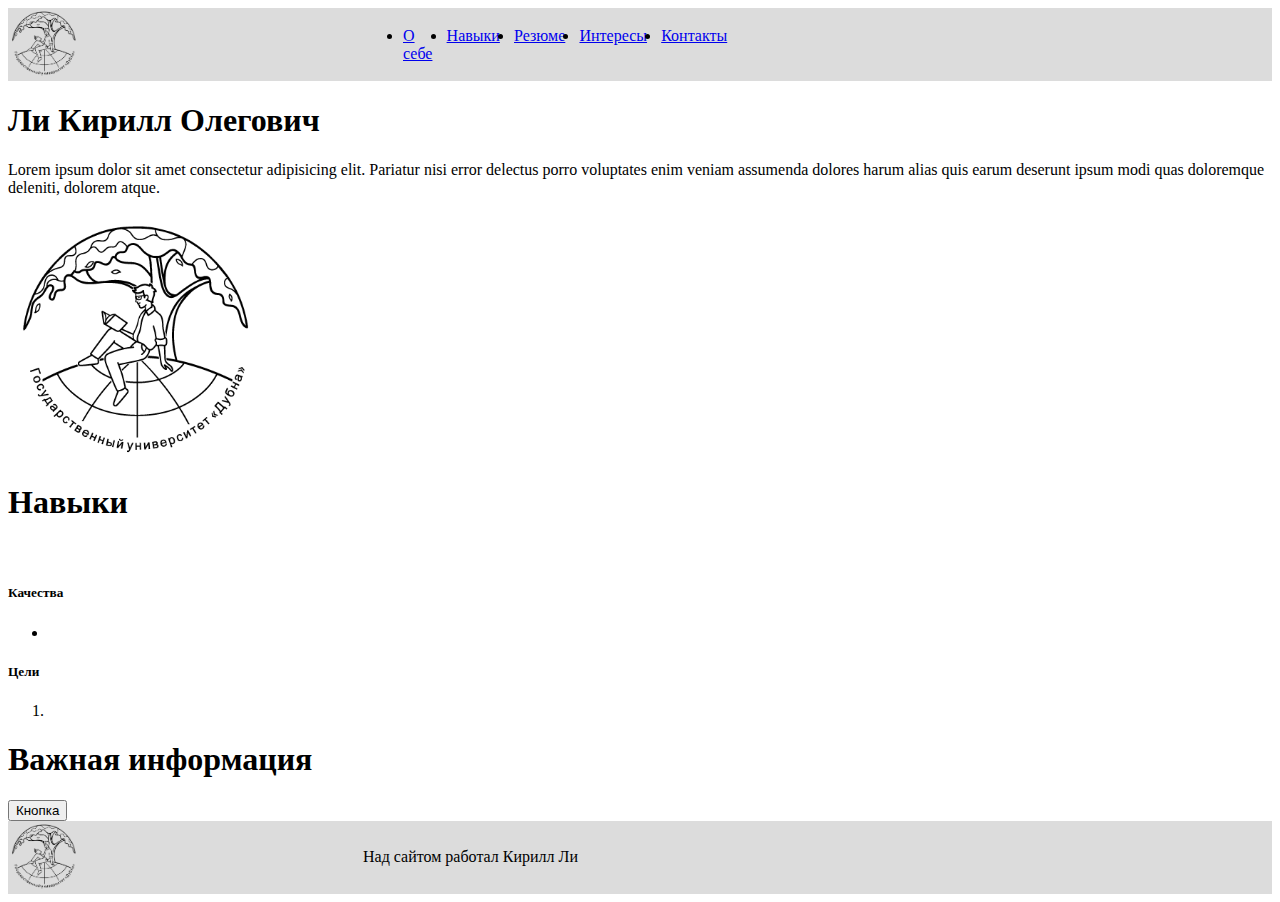
==== site/index.html @ 9720e9ed "Семинар 2" ====
<!DOCTYPE html>
<html lang="ru">
    <head>
        <meta charset="UTF-8">
        <title>Моя страница</title>
        <link rel="stylesheet" href="styles.css">
    </head>
    <body>
        <header>
            <div><a href="index.html"><img src="images/logo.png"></a></div>
            <nav>
                <ul>
                    <li><a href="index.html">О себе</a></li>
                    <li><a href="index.html#comps">Навыки</a></li>
                    <li><a href="pages/resume.html">Резюме</a></li>
                    <li><a href="pages/interests.html">Интересы</a></li>
                    <li><a href="pages/contacts.html">Контакты</a></li>
                </ul>
            </nav>
        </header>
        <main>
            <section>
                <h1>Ли Кирилл Олегович</h1>
                <div> <p>Lorem ipsum dolor sit amet consectetur adipisicing
                        elit. Pariatur nisi error delectus porro voluptates
                        enim veniam assumenda dolores harum alias quis earum
                        deserunt ipsum modi quas doloremque deleniti,
                        dolorem atque.</p>
                </div>
                <img src="images/logo.png">
            </section>
            <section>
                <h1>Навыки</h1>
                <div>
                    <img>
                    <h6></h6>
                </div>
            </section>
            <section>
                <div>
                    <h5>Качества</h5>
                    <ul>
                        <li></li>
                    </ul>
                </div>

                <h5>Цели</h5>
                <ol>
                    <li></li>
                </ol>
            </section>
            <section>
                <h1>Важная информация</h1>
                <button onclick="alert('надпись');">Кнопка</button>
            </section>
        </main>
        <footer>
            <a href="https://vk.com/agentwafer"><img src="images/logo.png"></a>
            <p>Над сайтом работал Кирилл Ли</p>
        </footer>
    </body>
</html>
---- site/styles.css ----
header, footer {
    display: flex;
    flex-direction: row;
    align-items: center;
    
    background-color: gainsboro;
}

img {
    width: 20%;
}

ul {
    display: flex;
    flex-direction: row;
}

li {
    margin-right: 5%;
}
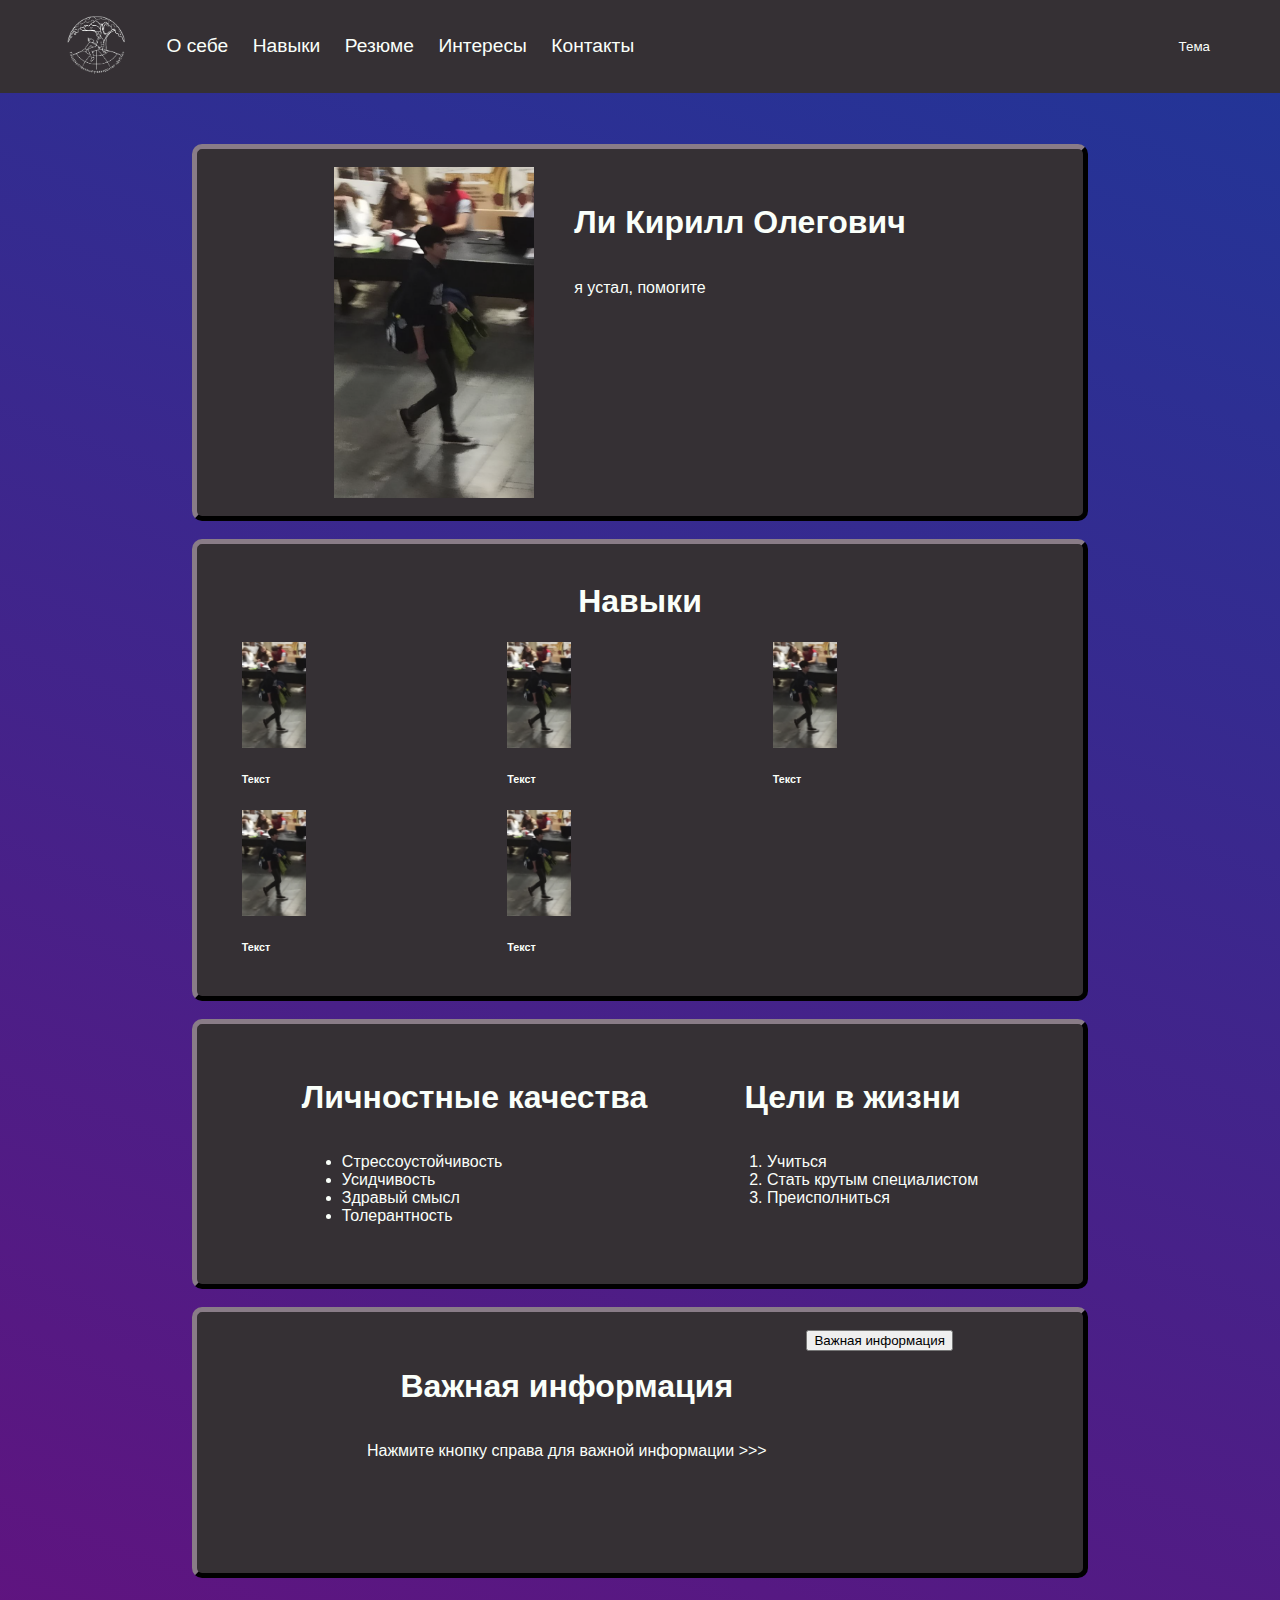
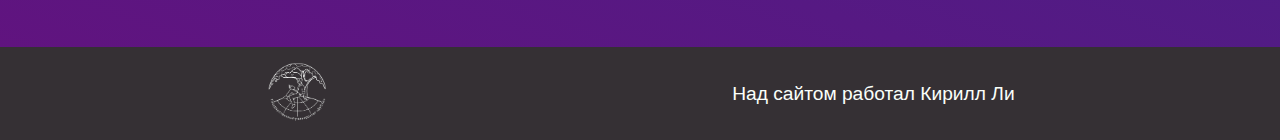
==== commit 17e17dfd: "everything" ====
--- a/site/index.html
+++ b/site/index.html
@@ -4,59 +4,93 @@
         <meta charset="UTF-8">
         <title>Моя страница</title>
         <link rel="stylesheet" href="styles.css">
+
+        <script src="js/theme.js" defer></script>
+
+        <script src="js/alert.js" defer></script>
     </head>
     <body>
         <header>
-            <div><a href="index.html"><img src="images/logo.png"></a></div>
+            <div class="logo">
+                <a href="index.html">
+                    <img src="images/logo_negative.png">
+                </a>
+            </div>
             <nav>
-                <ul>
-                    <li><a href="index.html">О себе</a></li>
-                    <li><a href="index.html#comps">Навыки</a></li>
-                    <li><a href="pages/resume.html">Резюме</a></li>
-                    <li><a href="pages/interests.html">Интересы</a></li>
-                    <li><a href="pages/contacts.html">Контакты</a></li>
-                </ul>
+                <a class="text" href="index.html">О себе</a>
+                <a class="text" href="index.html#comps">Навыки</a>
+                <a class="text" href="pages/cv.html">Резюме</a>
+                <a class="text" href="pages/interests.html">Интересы</a>
+                <a class="text" href="pages/contacts.html">Контакты</a>
             </nav>
+            <button class="change-theme-button text"><p>Тема</p></button>
         </header>
-        <main>
-            <section>
-                <h1>Ли Кирилл Олегович</h1>
-                <div> <p>Lorem ipsum dolor sit amet consectetur adipisicing
-                        elit. Pariatur nisi error delectus porro voluptates
-                        enim veniam assumenda dolores harum alias quis earum
-                        deserunt ipsum modi quas doloremque deleniti,
-                        dolorem atque.</p>
-                </div>
-                <img src="images/logo.png">
-            </section>
-            <section>
-                <h1>Навыки</h1>
-                <div>
-                    <img>
-                    <h6></h6>
+        <main class="vertical-flex">
+            <section class="horizontal-flex">
+                <img src="images/ph.png" width="200px">
+                <div class="vertical-flex">
+                    <h1 class="text">Ли Кирилл Олегович</h1>
+                    <p class="text">я устал, помогите</p>
                 </div>
             </section>
-            <section>
-                <div>
-                    <h5>Качества</h5>
-                    <ul>
-                        <li></li>
+            <a name="comps"></a>
+            <section class="vertical-flex">
+                <h1 class="text">Навыки</h1>
+                <div class="block-grid">
+                    <div class="divided">
+                        <img class="logo" src="images/ph.png">
+                        <h6 class="text">Текст</h6>
+                    </div>
+                    <div class="divided">
+                        <img class="logo" src="images/ph.png">
+                        <h6 class="text">Текст</h6>
+                    </div>
+                    <div class="divided">
+                        <img class="logo" src="images/ph.png">
+                        <h6 class="text">Текст</h6>
+                    </div>
+                    <div class="divided">
+                        <img class="logo" src="images/ph.png">
+                        <h6 class="text">Текст</h6>
+                    </div>
+                    <div class="divided">
+                        <img class="logo" src="images/ph.png">
+                        <h6 class="text">Текст</h6>
+                    </div>
+                </div>
+            </section>
+            <section class="horizontal-flex">
+                <div class="vertical-flex">
+                    <h1 class="text">Личностные качества</h5>
+                    <ul class="text">
+                        <li>Стрессоустойчивость</li>
+                        <li>Усидчивость</li>
+                        <li>Здравый смысл</li>
+                        <li>Толерантность</li>
                     </ul>
                 </div>
-
-                <h5>Цели</h5>
-                <ol>
-                    <li></li>
-                </ol>
+                <div class="vertical-flex">
+                    <h1 class="text">Цели в жизни</h5>
+                    <ol class="text">
+                        <li>Учиться</li>
+                        <li>Стать крутым специалистом</li>
+                        <li>Преисполниться</li>
+                    </ol>
+                </div>
             </section>
-            <section>
-                <h1>Важная информация</h1>
-                <button onclick="alert('надпись');">Кнопка</button>
+            <section class="horizontal-flex">
+                <div class="vertical-flex">
+                    <h1 class="text">Важная информация</h1>
+                    <p class="text">Нажмите кнопку справа для важной информации >>></p>
+                </div>
+                <button id="alert-button">Важная информация</button>
             </section>
         </main>
         <footer>
-            <a href="https://vk.com/agentwafer"><img src="images/logo.png"></a>
-            <p>Над сайтом работал Кирилл Ли</p>
+            <a href="https://vk.com/agentwafer">
+                <img src="images/logo_negative.png">
+            </a>
+            <p class="text">Над сайтом работал Кирилл Ли</p>
         </footer>
     </body>
-</html>+</html>
--- a/site/styles.css
+++ b/site/styles.css
@@ -1,20 +1,172 @@
+body {
+    margin: 0;
+    font-family: sans-serif;
+}
+
 header, footer {
     display: flex;
     flex-direction: row;
     align-items: center;
-    
-    background-color: gainsboro;
+
+    padding-top: 1%;
+    padding-bottom: 1%;
+    padding-left: 5%;
+    padding-right: 5%;
+
+    font-size: larger;
 }
 
-img {
-    width: 20%;
+header {
+    justify-content: flex-start;
 }
 
-ul {
+main {
+    margin-left: 10%;
+    margin-right: 10%;
+    margin-top: 2%;
+    margin-bottom: 2%;
+
+    min-height: 100vh;
+}
+
+footer {
+    justify-content: space-around;
+}
+
+.vertical-flex, .horizontal-flex {
+    display: flex;
+
+    padding-top: 2%;
+    padding-bottom: 2%;
+    padding-left: 5%;
+    padding-right: 5%;
+}
+
+.vertical-flex {
+    flex-direction: column;
+    justify-content: center;
+}
+
+.horizontal-flex {
+    flex-direction: row;
+    justify-content: center;
+
+    align-items: flex-start;
+}
+
+nav {
+    flex-grow: 1;
+}
+
+.logo {
+    margin-right: 3vw;
+    width: 5vw;
+}
+
+.logo > a > img, footer > a > img {
+    width: 5vw;
+}
+
+nav > a {
+    margin-right: 1.5vw;
+}
+
+a {
+    text-decoration: none;
+}
+
+.container {
+    display: flex;
+    justify-content: center;
+}
+
+.slider {
+    align-self: center;
+    height: 250px;
+    width: 250px;
+
+    border-style: solid;
+    border-width: 2px;
+    border-color: black;
+
+    background-size: cover;
+    background-image: url(images/ph.png);
+}
+
+.change-theme-button {
+    border: none;
+    background-color: transparent;
+}
+
+section {
+    margin-bottom: 2vh;
+
+    border-style: outset;
+    border-radius: 10px;
+    border-width: 5px;
+
+    min-width: 20vw;
+    min-height: 25vh;
+}
+
+.alert-button {
+    align-self: center;
+}
+
+.block-grid {
+    display: grid;
+    grid-template-columns: repeat(3, 1fr);
+    grid-template-rows: repeat(2, 1fr);
+    justify-content: center;
+}
+
+.highlighted {
+    background-color: gray;
+}
+
+td {
+    border-style: inset;
+    border-color: blue;
+}
+
+.creds {
+    max-width: 5vw;
+}
+
+.text {
+    text-decoration: none;
+}
+
+.task-ul {
+    display: flex;
+    flex-direction: column;
+    align-items: center;
+}
+
+.task-form {
     display: flex;
     flex-direction: row;
+    justify-content: center;
 }
 
-li {
-    margin-right: 5%;
+.divided {
+    display: flex;
+    flex-direction: column;
+    justify-content: center;
+    max-width: 30vw;
+    margin-right: 5vw;
 }
+
+h1, h2, h3 {
+    display: flex;
+    justify-content: center;
+}
+
+.small-button {
+    max-width: max-content;
+    justify-self: center;
+}
+
+.timer {
+    font-size: xx-large;
+}